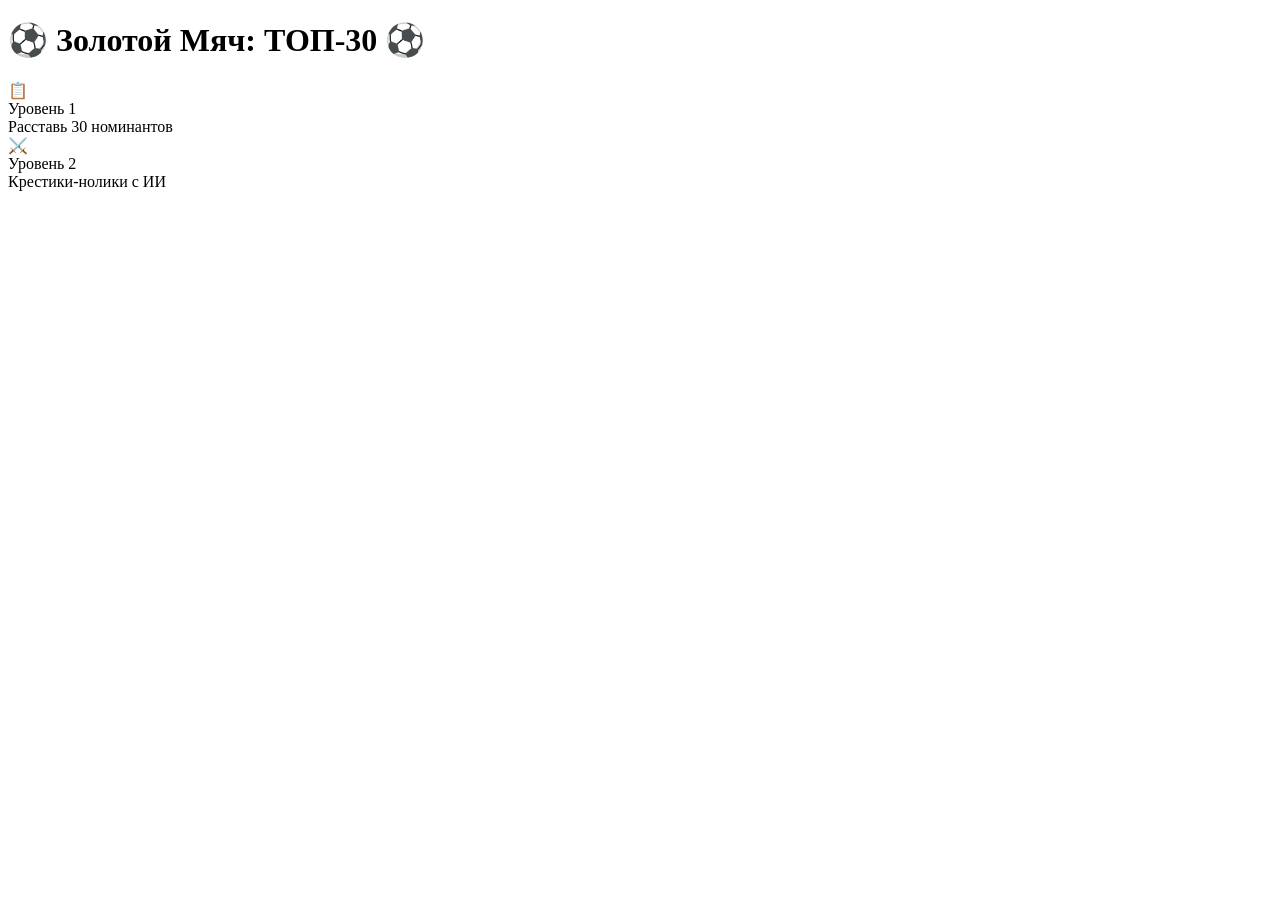
==== golden-ball/index.html @ 5817e2f8 "Create index.html" ====
<!DOCTYPE html>
<html lang="ru">
<head>
    <meta charset="UTF-8">
    <meta name="viewport" content="width=device-width, initial-scale=1.0, maximum-scale=1.0, user-scalable=no">
    <title>Золотой Мяч: ТОП-30</title>
    <link rel="stylesheet" href="style.css">
    <script src="https://yandex.ru/games/sdk/v2"></script>
    <script src="script.js" defer></script>
</head>
<body>
    <div class="game-container">
        <h1 id="main-title">⚽ Золотой Мяч: ТОП‑30 ⚽</h1>

        <!-- Главное меню -->
        <div id="main-menu">
            <div class="level-card" onclick="startLevel1()">
                <div class="level-icon">📋</div>
                <div class="level-title">Уровень 1</div>
                <div class="level-desc">Расставь 30 номинантов</div>
            </div>
            <div class="level-card" onclick="startLevel2()">
                <div class="level-icon">⚔️</div>
                <div class="level-title">Уровень 2</div>
                <div class="level-desc">Крестики-нолики с ИИ</div>
            </div>
        </div>

        <!-- Карточка игрока (для первого уровня) -->
        <div id="player-card" style="display:none;">
            <div id="card-placeholder">🏆⚽🏆</div>
        </div>

        <!-- Сетка 5×6 для первого уровня -->
        <div id="grid-wrapper" style="display:none;">
            <div id="grid-container"></div>
        </div>

        <!-- Поле второго уровня -->
        <div id="tic-tac-toe" style="display:none;">
            <div id="ttt-board"></div>
        </div>

        <!-- Модалка выбора игроков -->
        <div id="player-select-modal" style="display:none;">
            <div class="modal-content">
                <h2>Выберите игроков</h2>
                <div class="select-group">
                    <label>Вы (X):</label>
                    <select id="player1-select"></select>
                    <img id="player1-avatar" src="" alt="">
                </div>
                <div class="select-group">
                    <label>Соперник (O):</label>
                    <select id="player2-select"></select>
                    <img id="player2-avatar" src="" alt="">
                </div>
                <button id="start-ttt-btn">Начать матч!</button>
            </div>
        </div>

        <!-- Кнопка "В меню" -->
        <button id="to-menu-btn" onclick="goToMainMenu()" style="display:none;">← В меню</button>
    </div>
</body>
</html>
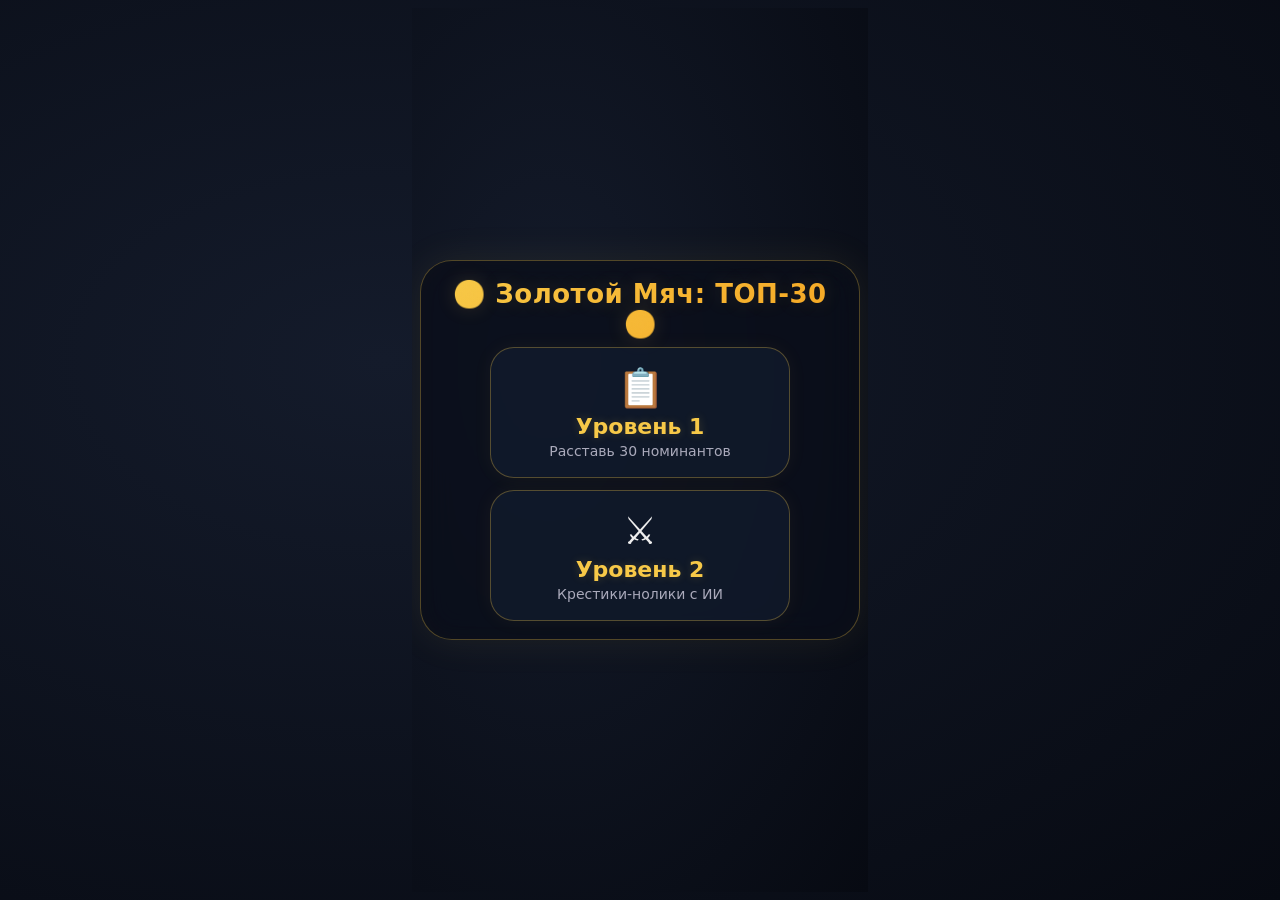
==== commit aa37652e: "Update index.html" ====
--- a/golden-ball/index.html
+++ b/golden-ball/index.html
@@ -1,18 +1,361 @@
 <!DOCTYPE html>
 <html lang="ru">
 <head>
-    <meta charset="UTF-8">
-    <meta name="viewport" content="width=device-width, initial-scale=1.0, maximum-scale=1.0, user-scalable=no">
-    <title>Золотой Мяч: ТОП-30</title>
-    <link rel="stylesheet" href="style.css">
-    <script src="https://yandex.ru/games/sdk/v2"></script>
-    <script src="script.js" defer></script>
+<meta charset="UTF-8">
+<meta name="viewport" content="width=device-width, initial-scale=1.0, maximum-scale=1.0, user-scalable=no">
+<title>Золотой Мяч: ТОП-30</title>
+<style>
+/* ===== Глобальные ===== */
+* {
+    -webkit-touch-callout: none;
+    -webkit-user-select: none;
+    user-select: none;
+    box-sizing: border-box;
+    margin: 0;
+    padding: 0;
+}
+img {
+    -webkit-user-drag: none;
+    user-drag: none;
+    -webkit-touch-callout: none;
+    pointer-events: none;
+}
+html, body {
+    height: 100%;
+    overflow: hidden;
+    overscroll-behavior: contain;
+    background: radial-gradient(ellipse at 30% 40%, #141b2b, #070a12);
+    color: #eee;
+    font-family: 'Segoe UI', 'Poppins', system-ui, sans-serif;
+    display: flex;
+    justify-content: center;
+    align-items: center;
+    padding: 8px;
+}
+.game-container {
+    width: 100%;
+    max-width: 460px;
+    max-height: 96vh;
+    background: rgba(10, 14, 26, 0.75);
+    backdrop-filter: blur(16px);
+    -webkit-backdrop-filter: blur(16px);
+    border-radius: 32px;
+    padding: 14px 12px 10px;
+    border: 1px solid rgba(247, 201, 72, 0.3);
+    box-shadow: 0 0 40px rgba(247, 201, 72, 0.08), inset 0 0 30px rgba(247, 201, 72, 0.02);
+    display: flex;
+    flex-direction: column;
+    overflow: hidden;
+    position: relative;
+}
+h1 {
+    font-size: 22px;
+    font-weight: 700;
+    text-align: center;
+    background: linear-gradient(135deg, #f7c948, #f5a623);
+    -webkit-background-clip: text;
+    -webkit-text-fill-color: transparent;
+    text-shadow: 0 0 20px rgba(247, 201, 72, 0.15);
+    letter-spacing: 0.5px;
+    margin-bottom: 8px;
+    flex-shrink: 0;
+}
+/* ===== Главное меню ===== */
+#main-menu {
+    display: flex;
+    flex-direction: column;
+    gap: 12px;
+    flex: 1;
+    justify-content: center;
+    align-items: center;
+}
+.level-card {
+    background: rgba(20, 30, 50, 0.6);
+    border: 1.5px solid rgba(247, 201, 72, 0.3);
+    border-radius: 24px;
+    padding: 18px 16px;
+    width: 100%;
+    max-width: 300px;
+    text-align: center;
+    cursor: pointer;
+    transition: 0.25s;
+    box-shadow: 0 0 20px rgba(247, 201, 72, 0.05);
+}
+.level-card:hover {
+    transform: scale(1.04);
+    background: rgba(30, 45, 70, 0.7);
+    border-color: #f7c948;
+    box-shadow: 0 0 30px rgba(247, 201, 72, 0.2);
+}
+.level-icon { font-size: 38px; margin-bottom: 4px; }
+.level-title {
+    font-size: 22px;
+    font-weight: 700;
+    color: #f7c948;
+    text-shadow: 0 0 10px rgba(247, 201, 72, 0.2);
+}
+.level-desc { font-size: 14px; color: #aab; margin-top: 4px; }
+/* ===== Карточка игрока ===== */
+#player-card {
+    background: rgba(20, 30, 50, 0.5);
+    border-radius: 20px;
+    padding: 10px 12px;
+    min-height: 110px;
+    display: flex;
+    flex-direction: column;
+    align-items: center;
+    justify-content: center;
+    border: 1px solid rgba(247, 201, 72, 0.2);
+    box-shadow: inset 0 0 20px rgba(247, 201, 72, 0.03);
+    flex-shrink: 0;
+    margin-bottom: 6px;
+}
+#card-placeholder { font-size: 36px; }
+.player-img {
+    width: 64px;
+    height: 64px;
+    border-radius: 50%;
+    border: 2px solid #f7c948;
+    object-fit: cover;
+    box-shadow: 0 0 15px rgba(247, 201, 72, 0.25);
+    margin-bottom: 4px;
+}
+.player-name-text {
+    font-size: 18px;
+    font-weight: 600;
+    color: #f0f0f0;
+    text-shadow: 0 0 8px rgba(247, 201, 72, 0.15);
+}
+/* ===== Сетка (уровень 1) ===== */
+#grid-wrapper {
+    flex: 1 1 auto;
+    overflow-y: auto;
+    margin-bottom: 6px;
+    min-height: 0;
+}
+#grid-container {
+    display: grid;
+    grid-template-columns: repeat(5, 1fr);
+    gap: 6px;
+    padding: 2px;
+}
+.grid-cell {
+    background: rgba(20, 30, 50, 0.4);
+    border: 1px solid rgba(255, 255, 255, 0.06);
+    border-radius: 10px;
+    padding: 6px 4px;
+    text-align: center;
+    font-size: 13px;
+    color: #ccc;
+    cursor: pointer;
+    transition: 0.15s;
+    display: flex;
+    flex-direction: column;
+    align-items: center;
+    justify-content: center;
+    min-height: 50px;
+    overflow: hidden;
+    word-break: break-all;
+    hyphens: auto;
+}
+.grid-cell .cell-num {
+    font-weight: 600;
+    color: #888;
+    font-size: 12px;
+    margin-bottom: 2px;
+    flex-shrink: 0;
+}
+.grid-cell:first-child .cell-num {
+    color: #f7c948;
+    text-shadow: 0 0 8px rgba(247, 201, 72, 0.3);
+}
+.grid-cell .cell-name {
+    font-size: 12px;
+    max-width: 100%;
+    line-height: 1.2;
+    word-wrap: break-word;
+}
+.grid-cell:hover:not(.occupied) {
+    background: rgba(247, 201, 72, 0.08);
+    border-color: #f7c948;
+    transform: scale(1.03);
+}
+.grid-cell.occupied {
+    background: rgba(247, 201, 72, 0.07);
+    border-color: #f7c948;
+    color: #f7c948;
+    cursor: default;
+}
+.grid-cell.occupied .cell-name { color: #f7c948; }
+/* ===== Кнопка "В меню" ===== */
+#to-menu-btn {
+    background: rgba(20, 30, 50, 0.7);
+    border: 1px solid rgba(247, 201, 72, 0.3);
+    border-radius: 30px;
+    padding: 8px 16px;
+    font-size: 16px;
+    font-weight: 600;
+    color: #f7c948;
+    cursor: pointer;
+    transition: 0.2s;
+    flex-shrink: 0;
+    margin-top: 6px;
+    align-self: center;
+    backdrop-filter: blur(4px);
+}
+#to-menu-btn:hover {
+    background: rgba(247, 201, 72, 0.15);
+    border-color: #f7c948;
+    transform: scale(1.04);
+}
+/* ===== Крестики-нолики (уровень 2) ===== */
+#tic-tac-toe {
+    flex: 1 1 auto;
+    display: flex;
+    flex-direction: column;
+    align-items: center;
+    justify-content: center;
+    margin: 4px 0;
+}
+#ttt-board {
+    display: grid;
+    grid-template-columns: repeat(3, 1fr);
+    gap: 8px;
+    max-width: 240px;
+    width: 100%;
+    margin: 0 auto;
+}
+.ttt-cell {
+    aspect-ratio: 1;
+    background: rgba(20, 30, 50, 0.5);
+    border: 1.5px solid rgba(247, 201, 72, 0.2);
+    border-radius: 14px;
+    display: flex;
+    align-items: center;
+    justify-content: center;
+    background-size: cover;
+    background-position: center;
+    background-repeat: no-repeat;
+    cursor: pointer;
+    transition: 0.15s;
+    box-shadow: 0 0 8px rgba(247, 201, 72, 0.03);
+}
+.ttt-cell:hover:not(.taken) {
+    background-color: rgba(247, 201, 72, 0.1);
+    border-color: #f7c948;
+    transform: scale(1.04);
+}
+.ttt-cell.taken { cursor: default; }
+.ttt-cell.win {
+    border-color: #f7c948;
+    box-shadow: 0 0 20px #f7c948;
+}
+/* ===== Модалка выбора игроков ===== */
+#player-select-modal {
+    position: absolute;
+    inset: 0;
+    background: rgba(0, 0, 0, 0.7);
+    backdrop-filter: blur(4px);
+    display: none;
+    align-items: center;
+    justify-content: center;
+    border-radius: 32px;
+    z-index: 10;
+}
+.modal-content {
+    background: rgba(16, 24, 40, 0.95);
+    padding: 20px 16px;
+    border-radius: 24px;
+    max-width: 320px;
+    width: 90%;
+    border: 1.5px solid #f7c948;
+    box-shadow: 0 15px 40px rgba(0,0,0,0.7);
+}
+.modal-content h2 {
+    text-align: center;
+    color: #f7c948;
+    margin-bottom: 14px;
+    font-size: 22px;
+}
+.select-group {
+    display: flex;
+    align-items: center;
+    gap: 10px;
+    margin-bottom: 10px;
+    justify-content: space-between;
+}
+.select-group label {
+    font-weight: 600;
+    color: #ccc;
+    min-width: 60px;
+    font-size: 15px;
+}
+.select-group select {
+    flex: 1;
+    padding: 8px 6px;
+    border-radius: 10px;
+    background: #1a2233;
+    border: 1px solid #f7c948;
+    color: #eee;
+    font-size: 14px;
+    outline: none;
+    cursor: pointer;
+}
+.select-group select option { background: #1a2233; }
+.select-group img {
+    width: 34px;
+    height: 34px;
+    border-radius: 50%;
+    border: 2px solid #f7c948;
+    object-fit: cover;
+}
+#start-ttt-btn {
+    background: linear-gradient(135deg, #f7c948, #e6a020);
+    border: none;
+    padding: 12px 20px;
+    border-radius: 40px;
+    font-weight: 700;
+    font-size: 18px;
+    text-transform: uppercase;
+    color: #0b0e1a;
+    cursor: pointer;
+    box-shadow: 0 0 20px rgba(247, 201, 72, 0.2);
+    transition: 0.25s;
+    width: 100%;
+    max-width: 260px;
+    align-self: center;
+}
+#start-ttt-btn:hover {
+    transform: scale(1.04);
+    box-shadow: 0 0 35px rgba(247, 201, 72, 0.4);
+}
+/* ===== Адаптив ===== */
+@media (min-width: 600px) {
+    .game-container { max-width: 440px; padding: 18px 20px; max-height: 92vh; }
+    h1 { font-size: 26px; }
+    .grid-cell { font-size: 15px; min-height: 60px; }
+    .grid-cell .cell-num { font-size: 14px; }
+    .grid-cell .cell-name { font-size: 14px; }
+    #to-menu-btn { font-size: 18px; padding: 10px 20px; }
+    #ttt-board { max-width: 260px; gap: 10px; }
+    .ttt-cell { border-radius: 16px; }
+}
+@media (max-width: 480px) {
+    .game-container { padding: 10px 8px; border-radius: 24px; }
+    h1 { font-size: 18px; }
+    .grid-cell { font-size: 12px; min-height: 44px; padding: 4px 2px; }
+    .grid-cell .cell-num { font-size: 11px; }
+    .grid-cell .cell-name { font-size: 11px; }
+    #to-menu-btn { font-size: 14px; padding: 6px 12px; }
+    #ttt-board { max-width: 200px; gap: 6px; }
+    .ttt-cell { border-radius: 10px; }
+}
+</style>
 </head>
 <body>
     <div class="game-container">
         <h1 id="main-title">⚽ Золотой Мяч: ТОП‑30 ⚽</h1>
 
-        <!-- Главное меню -->
         <div id="main-menu">
             <div class="level-card" onclick="startLevel1()">
                 <div class="level-icon">📋</div>
@@ -26,22 +369,18 @@
             </div>
         </div>
 
-        <!-- Карточка игрока (для первого уровня) -->
         <div id="player-card" style="display:none;">
             <div id="card-placeholder">🏆⚽🏆</div>
         </div>
 
-        <!-- Сетка 5×6 для первого уровня -->
         <div id="grid-wrapper" style="display:none;">
             <div id="grid-container"></div>
         </div>
 
-        <!-- Поле второго уровня -->
         <div id="tic-tac-toe" style="display:none;">
             <div id="ttt-board"></div>
         </div>
 
-        <!-- Модалка выбора игроков -->
         <div id="player-select-modal" style="display:none;">
             <div class="modal-content">
                 <h2>Выберите игроков</h2>
@@ -59,8 +398,433 @@
             </div>
         </div>
 
-        <!-- Кнопка "В меню" -->
         <button id="to-menu-btn" onclick="goToMainMenu()" style="display:none;">← В меню</button>
     </div>
+
+<script>
+// ======================== ЛОКАЛИЗАЦИЯ =========================
+let currentLang = 'ru';
+
+const LANG = {
+    'ru': {
+        yourTurn: 'Ваш ход',
+        opponentTurn: 'Ход соперника',
+        win: 'ВЫ ПОБЕДИЛИ',
+        lose: 'ПОРАЖЕНИЕ ОТ',
+        draw: 'НИЧЬЯ С',
+        playerSelect: 'Выберите игроков',
+        you: 'Вы',
+        opponent: 'Соперник',
+        startMatch: 'Начать матч!',
+        listComplete: 'Список заполнен!',
+        mainTitle: '⚽ Золотой Мяч: ТОП‑30 ⚽'
+    },
+    'en': {
+        yourTurn: 'Your turn',
+        opponentTurn: 'Opponent\'s turn',
+        win: 'YOU WON AGAINST',
+        lose: 'LOSS TO',
+        draw: 'DRAW WITH',
+        playerSelect: 'Select players',
+        you: 'You',
+        opponent: 'Opponent',
+        startMatch: 'Start match!',
+        listComplete: 'List completed!',
+        mainTitle: '⚽ Golden Ball: TOP‑30 ⚽'
+    }
+};
+
+function t(key) {
+    const langData = LANG[currentLang] || LANG['ru'];
+    return langData[key] || key;
+}
+
+document.addEventListener('contextmenu', e => e.preventDefault());
+document.addEventListener('selectstart', e => e.preventDefault());
+
+// ======================== БАЗА ДАННЫХ =========================
+const playersPool = [
+    { name: "Лионель Месси", img: "images/1.jpg" },
+    { name: "Криштиану Роналду", img: "images/2.jpg" },
+    { name: "Килиан Мбаппе", img: "images/3.jpg" },
+    { name: "Эрлинг Холанд", img: "images/4.jpg" },
+    { name: "Винисиус Жуниор", img: "images/5.jpg" },
+    { name: "Джуд Беллингем", img: "images/6.jpg" },
+    { name: "Родри", img: "images/7.jpg" },
+    { name: "Ламин Ямаль", img: "images/8.jpg" },
+    { name: "Усман Дембеле", img: "images/9.jpg" },
+    { name: "Доминик Собослаи", img: "images/10.jpg" },
+    { name: "Харри Кейн", img: "images/11.jpg" },
+    { name: "Майкл Олисе", img: "images/12.jpg" },
+    { name: "Давид Райя", img: "images/13.jpg" },
+    { name: "Вильям Салиба", img: "images/14.jpg" },
+    { name: "Витинья", img: "images/15.jpg" },
+    { name: "Нуно Мендеш", img: "images/16.jpg" },
+    { name: "Бруно Фернандеш", img: "images/17.jpg" },
+    { name: "Букайо Сака", img: "images/18.jpg" },
+    { name: "Йозуа Киммих", img: "images/19.jpg" },
+    { name: "Джамал Мусиала", img: "images/20.jpg" },
+    { name: "Эмильяно Мартинес", img: "images/21.jpg" },
+    { name: "Димарко", img: "images/22.jpg" },
+    { name: "Пау Кубарси", img: "images/23.jpg" },
+    { name: "Педри", img: "images/24.jpg" },
+    { name: "Хвича Кварацхелия", img: "images/25.jpg" },
+    { name: "Лука Модрич", img: "images/26.jpg" },
+    { name: "Мартин Эдегор", img: "images/27.jpg" },
+    { name: "Деклан Райс", img: "images/28.jpg" },
+    { name: "Шерки", img: "images/29.jpg" },
+    { name: "Альварес", img: "images/30.jpg" }
+];
+
+// ======================== КНОПКА "В МЕНЮ" =========================
+function showMenuButton() {
+    document.getElementById('to-menu-btn').style.display = 'block';
+}
+function hideMenuButton() {
+    document.getElementById('to-menu-btn').style.display = 'none';
+}
+
+// ======================== ГЛАВНОЕ МЕНЮ =========================
+function goToMainMenu() {
+    hideMenuButton();
+    document.getElementById('main-menu').style.display = 'flex';
+    document.getElementById('player-card').style.display = 'none';
+    document.getElementById('grid-wrapper').style.display = 'none';
+    document.getElementById('tic-tac-toe').style.display = 'none';
+    document.getElementById('player-select-modal').style.display = 'none';
+    window.tttGameOver = true;
+    document.getElementById('main-title').textContent = t('mainTitle');
+}
+
+// ======================== УРОВЕНЬ 1 =========================
+let currentGamePlayers = [];
+let currentPlayerIndex = 0;
+let choices = Array(30).fill(null);
+
+function startLevel1() {
+    hideMenuButton();
+    document.getElementById('main-menu').style.display = 'none';
+    document.getElementById('player-card').style.display = 'flex';
+    document.getElementById('grid-wrapper').style.display = 'block';
+    document.getElementById('tic-tac-toe').style.display = 'none';
+    showMenuButton();
+    document.getElementById('main-title').textContent = t('mainTitle');
+
+    currentGamePlayers = [...playersPool].sort(() => Math.random() - 0.5);
+    currentPlayerIndex = 0;
+    choices = Array(30).fill(null);
+
+    renderGrid();
+    nextTurn();
+}
+
+function renderGrid() {
+    const container = document.getElementById('grid-container');
+    container.innerHTML = '';
+    for (let i = 0; i < 30; i++) {
+        const cell = document.createElement('div');
+        cell.className = 'grid-cell' + (choices[i] ? ' occupied' : '');
+        const name = choices[i] || '———';
+        cell.innerHTML = `
+            <span class="cell-num">${i+1}</span>
+            <span class="cell-name">${name}</span>
+        `;
+        if (!choices[i]) {
+            cell.addEventListener('click', () => selectSlot(i));
+        }
+        container.appendChild(cell);
+    }
+}
+
+function nextTurn() {
+    if (currentPlayerIndex < 30) {
+        const player = currentGamePlayers[currentPlayerIndex];
+        document.getElementById('player-card').innerHTML = `
+            <img src="${player.img}" class="player-img" alt="${player.name}">
+            <div class="player-name-text">${player.name}</div>
+        `;
+    } else {
+        document.getElementById('player-card').style.display = 'none';
+    }
+}
+
+function selectSlot(index) {
+    if (currentPlayerIndex >= 30 || choices[index] !== null) return;
+    choices[index] = currentGamePlayers[currentPlayerIndex].name;
+    currentPlayerIndex++;
+    renderGrid();
+    nextTurn();
+}
+
+// ======================== УРОВЕНЬ 2 =========================
+let selectedPlayer1 = null;
+let selectedPlayer2 = null;
+let tttBoard = [];
+let tttPlayer = 'player';
+let tttGameOver = false;
+
+function startLevel2() {
+    hideMenuButton();
+    document.getElementById('main-menu').style.display = 'none';
+    document.getElementById('player-card').style.display = 'flex';
+    document.getElementById('grid-wrapper').style.display = 'none';
+    document.getElementById('tic-tac-toe').style.display = 'none';
+    document.getElementById('main-title').textContent = t('mainTitle');
+    showMenuButton();
+
+    showPlayerSelectModal();
+}
+
+function showPlayerSelectModal() {
+    const modal = document.getElementById('player-select-modal');
+    const select1 = document.getElementById('player1-select');
+    const select2 = document.getElementById('player2-select');
+    const avatar1 = document.getElementById('player1-avatar');
+    const avatar2 = document.getElementById('player2-avatar');
+
+    if (!modal || !select1 || !select2 || !avatar1 || !avatar2) {
+        console.error('Ошибка: элементы модалки не найдены');
+        return;
+    }
+
+    select1.innerHTML = '';
+    select2.innerHTML = '';
+    if (!playersPool || playersPool.length === 0) {
+        console.error('Ошибка: playersPool пуст');
+        return;
+    }
+    playersPool.forEach((p, idx) => {
+        const opt1 = document.createElement('option');
+        opt1.value = idx;
+        opt1.textContent = p.name;
+        select1.appendChild(opt1);
+        const opt2 = document.createElement('option');
+        opt2.value = idx;
+        opt2.textContent = p.name;
+        select2.appendChild(opt2);
+    });
+
+    select1.value = 0;
+    select2.value = 1;
+    avatar1.src = playersPool[0].img;
+    avatar2.src = playersPool[1].img;
+
+    select1.onchange = () => {
+        const idx = parseInt(select1.value);
+        avatar1.src = playersPool[idx].img;
+    };
+    select2.onchange = () => {
+        const idx = parseInt(select2.value);
+        avatar2.src = playersPool[idx].img;
+    };
+
+    modal.style.display = 'flex';
+
+    document.getElementById('start-ttt-btn').onclick = () => {
+        const idx1 = parseInt(select1.value);
+        const idx2 = parseInt(select2.value);
+        if (idx1 === idx2) {
+            alert('Игроки должны быть разными!');
+            return;
+        }
+        selectedPlayer1 = playersPool[idx1];
+        selectedPlayer2 = playersPool[idx2];
+        modal.style.display = 'none';
+        startTicTacToe();
+    };
+}
+
+function startTicTacToe() {
+    const boardEl = document.getElementById('ttt-board');
+    boardEl.innerHTML = '';
+    tttBoard = Array(9).fill(null);
+    tttGameOver = false;
+    tttPlayer = 'player';
+
+    for (let i = 0; i < 9; i++) {
+        const cell = document.createElement('div');
+        cell.className = 'ttt-cell';
+        cell.dataset.index = i;
+        cell.onclick = () => tttCellClick(i);
+        boardEl.appendChild(cell);
+    }
+
+    document.getElementById('tic-tac-toe').style.display = 'flex';
+    updateCardStatus(`${t('yourTurn')} (${selectedPlayer1.name})`);
+    renderTTT();
+}
+
+function updateCardStatus(text) {
+    document.getElementById('player-card').innerHTML = `
+        <div style="font-size:20px; font-weight:bold; color:#f7c948;">${text}</div>
+    `;
+}
+
+function tttCellClick(index) {
+    if (tttGameOver) return;
+    if (tttBoard[index] !== null) return;
+    if (tttPlayer !== 'player') return;
+
+    tttBoard[index] = 'player';
+    renderTTT();
+    if (checkWin('player')) {
+        tttGameOver = true;
+        highlightWin('player');
+        finishGame(true);
+        return;
+    }
+    if (tttBoard.every(c => c !== null)) {
+        tttGameOver = true;
+        finishGame(null);
+        return;
+    }
+
+    tttPlayer = 'computer';
+    updateCardStatus(`${t('opponentTurn')} (${selectedPlayer2.name})...`);
+    setTimeout(() => computerMove(), 350);
+}
+
+function computerMove() {
+    if (tttGameOver) return;
+    let move;
+    if (Math.random() < 1/3) {
+        const empty = tttBoard.map((v,i) => v === null ? i : null).filter(v => v !== null);
+        if (empty.length === 0) return;
+        move = empty[Math.floor(Math.random() * empty.length)];
+    } else {
+        move = getBestMove();
+    }
+    if (move === -1) return;
+    tttBoard[move] = 'computer';
+    renderTTT();
+    if (checkWin('computer')) {
+        tttGameOver = true;
+        highlightWin('computer');
+        finishGame(false);
+        return;
+    }
+    if (tttBoard.every(c => c !== null)) {
+        tttGameOver = true;
+        finishGame(null);
+        return;
+    }
+    tttPlayer = 'player';
+    updateCardStatus(`${t('yourTurn')} (${selectedPlayer1.name})`);
+}
+
+function getBestMove() {
+    let bestScore = -Infinity;
+    let move = -1;
+    for (let i = 0; i < 9; i++) {
+        if (tttBoard[i] === null) {
+            tttBoard[i] = 'computer';
+            const score = minimax(tttBoard, 0, false);
+            tttBoard[i] = null;
+            if (score > bestScore) {
+                bestScore = score;
+                move = i;
+            }
+        }
+    }
+    return move;
+}
+
+function minimax(board, depth, isMaximizing) {
+    if (checkWin('computer')) return 10 - depth;
+    if (checkWin('player')) return depth - 10;
+    if (board.every(c => c !== null)) return 0;
+
+    if (isMaximizing) {
+        let best = -Infinity;
+        for (let i = 0; i < 9; i++) {
+            if (board[i] === null) {
+                board[i] = 'computer';
+                best = Math.max(best, minimax(board, depth+1, false));
+                board[i] = null;
+            }
+        }
+        return best;
+    } else {
+        let best = Infinity;
+        for (let i = 0; i < 9; i++) {
+            if (board[i] === null) {
+                board[i] = 'player';
+                best = Math.min(best, minimax(board, depth+1, true));
+                board[i] = null;
+            }
+        }
+        return best;
+    }
+}
+
+function checkWin(player) {
+    const patterns = [
+        [0,1,2],[3,4,5],[6,7,8],
+        [0,3,6],[1,4,7],[2,5,8],
+        [0,4,8],[2,4,6]
+    ];
+    return patterns.some(p => p.every(idx => tttBoard[idx] === player));
+}
+
+function highlightWin(player) {
+    const patterns = [
+        [0,1,2],[3,4,5],[6,7,8],
+        [0,3,6],[1,4,7],[2,5,8],
+        [0,4,8],[2,4,6]
+    ];
+    const cells = document.querySelectorAll('.ttt-cell');
+    for (let p of patterns) {
+        if (p.every(idx => tttBoard[idx] === player)) {
+            p.forEach(idx => cells[idx].classList.add('win'));
+            break;
+        }
+    }
+}
+
+function renderTTT() {
+    const cells = document.querySelectorAll('.ttt-cell');
+    cells.forEach((cell, idx) => {
+        const val = tttBoard[idx];
+        cell.classList.remove('taken', 'win');
+        if (val === 'player') {
+            cell.style.backgroundImage = `url('${selectedPlayer1.img}')`;
+            cell.classList.add('taken');
+        } else if (val === 'computer') {
+            cell.style.backgroundImage = `url('${selectedPlayer2.img}')`;
+            cell.classList.add('taken');
+        } else {
+            cell.style.backgroundImage = 'none';
+        }
+    });
+}
+
+function finishGame(isWin) {
+    const card = document.getElementById('player-card');
+    if (isWin === true) {
+        card.innerHTML = `
+            <div style="font-size:38px;">🏆</div>
+            <div style="font-size:22px; font-weight:bold; color:#f7c948;">${t('win')} ${selectedPlayer2.name.toUpperCase()}!</div>
+            <div style="color:#aab;">Отличная игра!</div>
+        `;
+    } else if (isWin === false) {
+        card.innerHTML = `
+            <div style="font-size:38px;">😞</div>
+            <div style="font-size:22px; font-weight:bold; color:#e67a5a;">${t('lose')} ${selectedPlayer2.name.toUpperCase()}</div>
+            <div style="color:#aab;">Попробуйте ещё раз</div>
+        `;
+    } else {
+        card.innerHTML = `
+            <div style="font-size:38px;">🤝</div>
+            <div style="font-size:22px; font-weight:bold; color:#aaa;">${t('draw')} ${selectedPlayer2.name.toUpperCase()}</div>
+            <div style="color:#aab;">Вы сыграли вничью</div>
+        `;
+    }
+}
+
+// ======================== ИНИЦИАЛИЗАЦИЯ =========================
+hideMenuButton();
+document.getElementById('main-menu').style.display = 'flex';
+document.getElementById('main-title').textContent = t('mainTitle');
+</script>
 </body>
 </html>
